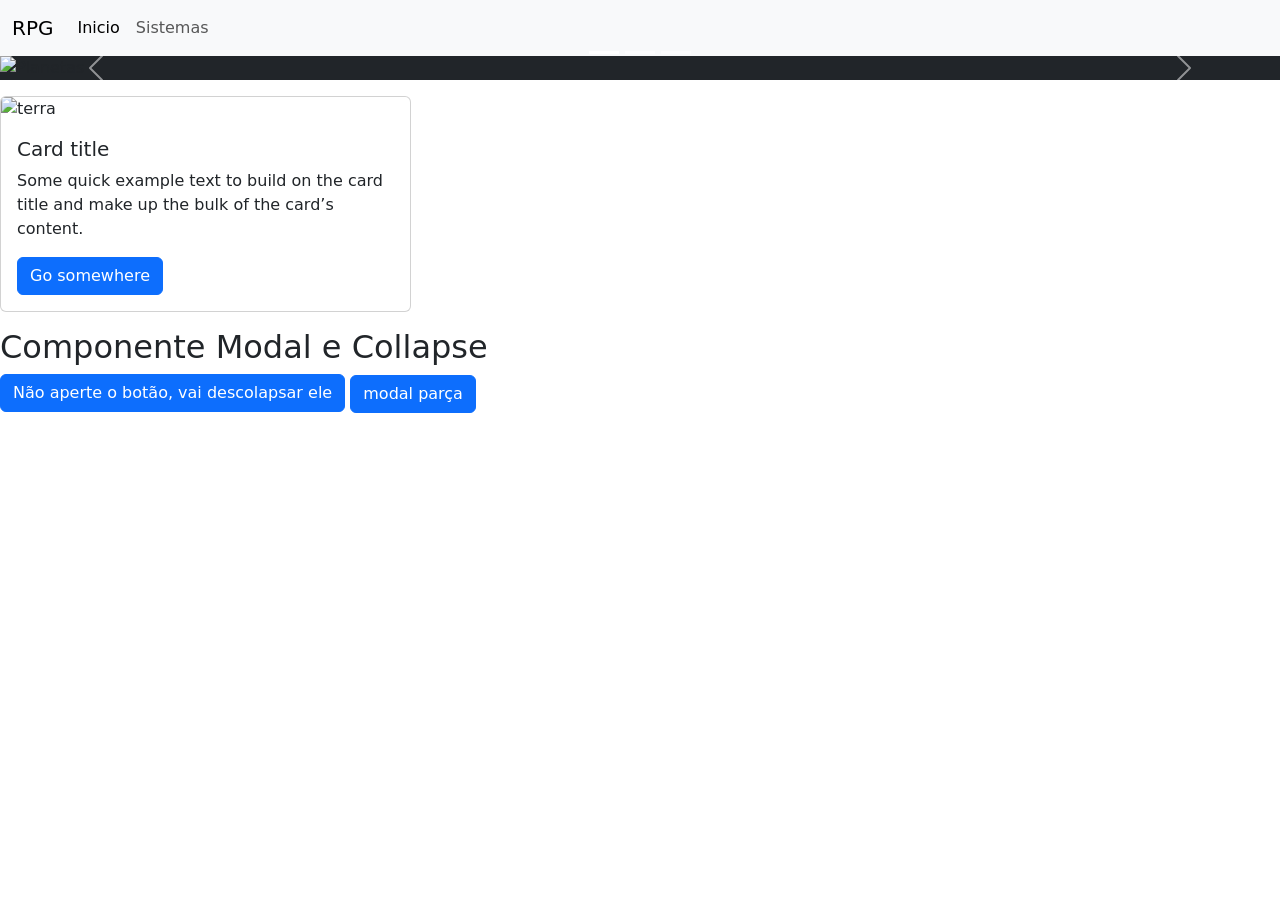
==== FRONTEND/4-Planetas/index.html @ 851ed72f "update" ====
<!DOCTYPE html>
<html lang="pt-br">

<head>
    <meta charset="UTF-8">
    <meta name="viewport" content="width=device-width, initial-scale=1.0">
    <title>RPG</title>
    <link href="https://cdn.jsdelivr.net/npm/bootstrap@5.3.8/dist/css/bootstrap.min.css" rel="stylesheet"
        integrity="sha384-sRIl4kxILFvY47J16cr9ZwB07vP4J8+LH7qKQnuqkuIAvNWLzeN8tE5YBujZqJLB" crossorigin="anonymous">

</head>

<body>
    <header>

        <nav class="navbar navbar-expand-md bg-body-tertiary">

            <div class="container-fluid">

                <a class="navbar-brand" href="#">RPG</a>

                <button class="navbar-toggler" type="button" data-bs-toggle="collapse" data-bs-target="#navbarNav"
                    aria-controls="navbarNav" aria-expanded="false" aria-label="Toggle navigation">
                    <span class="navbar-toggler-icon"></span>
                </button>

                <div class="collapse navbar-collapse" id="navbarNav">
                    <ul class="navbar-nav">

                        <li class="nav-item">
                            <a class="nav-link active" aria-current="page" href="#">Inicio</a>
                        </li>
                        <li class="nav-item">
                            <a class="nav-link" href="#">Sistemas</a>
                        </li>

                    </ul>
                </div>

            </div>
        </nav>

    </header>

    <main>

        <section>

            <div id="carouselExampleIndicators" class="carousel slide mx-auto bg-dark">

                <div class=" carousel-indicators">
                    <button type="button" data-bs-target="#carouselExampleIndicators" data-bs-slide-to="0"
                        class="active" aria-current="true" aria-label="Slide 1"></button>
                    <button type="button" data-bs-target="#carouselExampleIndicators" data-bs-slide-to="1"
                        aria-label="Slide 2"></button>
                    <button type="button" data-bs-target="#carouselExampleIndicators" data-bs-slide-to="2"
                        aria-label="Slide 3"></button>
                </div>

                <div class="carousel-inner">
                    <div class="carousel-item active">
                        <img src="https://static.todamateria.com.br/upload/pl/an/planetas-do-sistema-solar-og.jpg"
                            class="d-block w-100" alt="Planetas">
                    </div>
                    <div class="carousel-item">
                        <img src="https://static.todamateria.com.br/upload/pl/an/planetas-do-sistema-solar-og.jpg"
                            class="d-block w-100" alt="Planetas">
                    </div>
                    <div class="carousel-item">
                        <img src="https://static.todamateria.com.br/upload/pl/an/planetas-do-sistema-solar-og.jpg"
                            class="d-block w-100" alt="Planetas">
                    </div>
                </div>

                <button class="carousel-control-prev" type="button" data-bs-target="#carouselExampleIndicators"
                    data-bs-slide="prev">
                    <span class="carousel-control-prev-icon" aria-hidden="true"></span>
                    <span class="visually-hidden">Previous</span>
                </button>

                <button class="carousel-control-next" type="button" data-bs-target="#carouselExampleIndicators"
                    data-bs-slide="next">
                    <span class="carousel-control-next-icon" aria-hidden="true"></span>
                    <span class="visually-hidden">Next</span>
                </button>

            </div>

        </section>

        <section class="row">

            <div class="col-sm-6 col-lg-4 px=5 py-3">
                <div class="card" style="width: 100%;">
                    <img src="https://static.todamateria.com.br/upload/pl/an/planetaterra-cke.jpg" class="card-img-top"
                        alt="terra">
                    <div class="card-body">
                        <h5 class="card-title">Card title</h5>
                        <p class="card-text">Some quick example text to build on the card title and make up the bulk of
                            the card’s content.</p>
                        <a href="#" class="btn btn-primary">Go somewhere</a>
                    </div>
                </div>
            </div>

        </section>

        <section>

            <h2>Componente Modal e Collapse</h2>

            <p class="d-inline-flex gap-1">
                <button class="btn btn-primary" type="button" data-bs-toggle="collapse"
                    data-bs-target="#collapseExample" aria-expanded="false" aria-controls="collapseExample">
                    Não aperte o botão, vai descolapsar ele
                </button>
            </p>
            <div class="collapse" id="collapseExample">
                <div class="card card-body">
                    Oi, não aperte dnv, vou ser colapsado
                </div>
            </div>

            <!-- Button trigger modal -->
            <button type="button" class="btn btn-primary" data-bs-toggle="modal" data-bs-target="#exampleModal">
                modal parça
            </button>

            <!-- Modal -->
            <div class="modal fade" id="exampleModal" tabindex="-1" aria-labelledby="exampleModalLabel"
                aria-hidden="true">
                <div class="modal-dialog">
                    <div class="modal-content">
                        <div class="modal-header">
                            <h1 class="modal-title fs-5" id="exampleModalLabel">Modal title</h1>
                            <button type="button" class="btn-close" data-bs-dismiss="modal" aria-label="Close"></button>
                        </div>
                        <div class="modal-body">
                            ...
                        </div>
                        <div class="modal-footer">
                            <button type="button" class="btn btn-secondary" data-bs-dismiss="modal">Close</button>
                            <button type="button" class="btn btn-primary">Save changes</button>
                        </div>
                    </div>
                </div>
            </div>

        </section>

    </main>

    <script src="https://cdn.jsdelivr.net/npm/bootstrap@5.3.8/dist/js/bootstrap.bundle.min.js"
        integrity="sha384-FKyoEForCGlyvwx9Hj09JcYn3nv7wiPVlz7YYwJrWVcXK/BmnVDxM+D2scQbITxI"
        crossorigin="anonymous"></script>
</body>

</html>
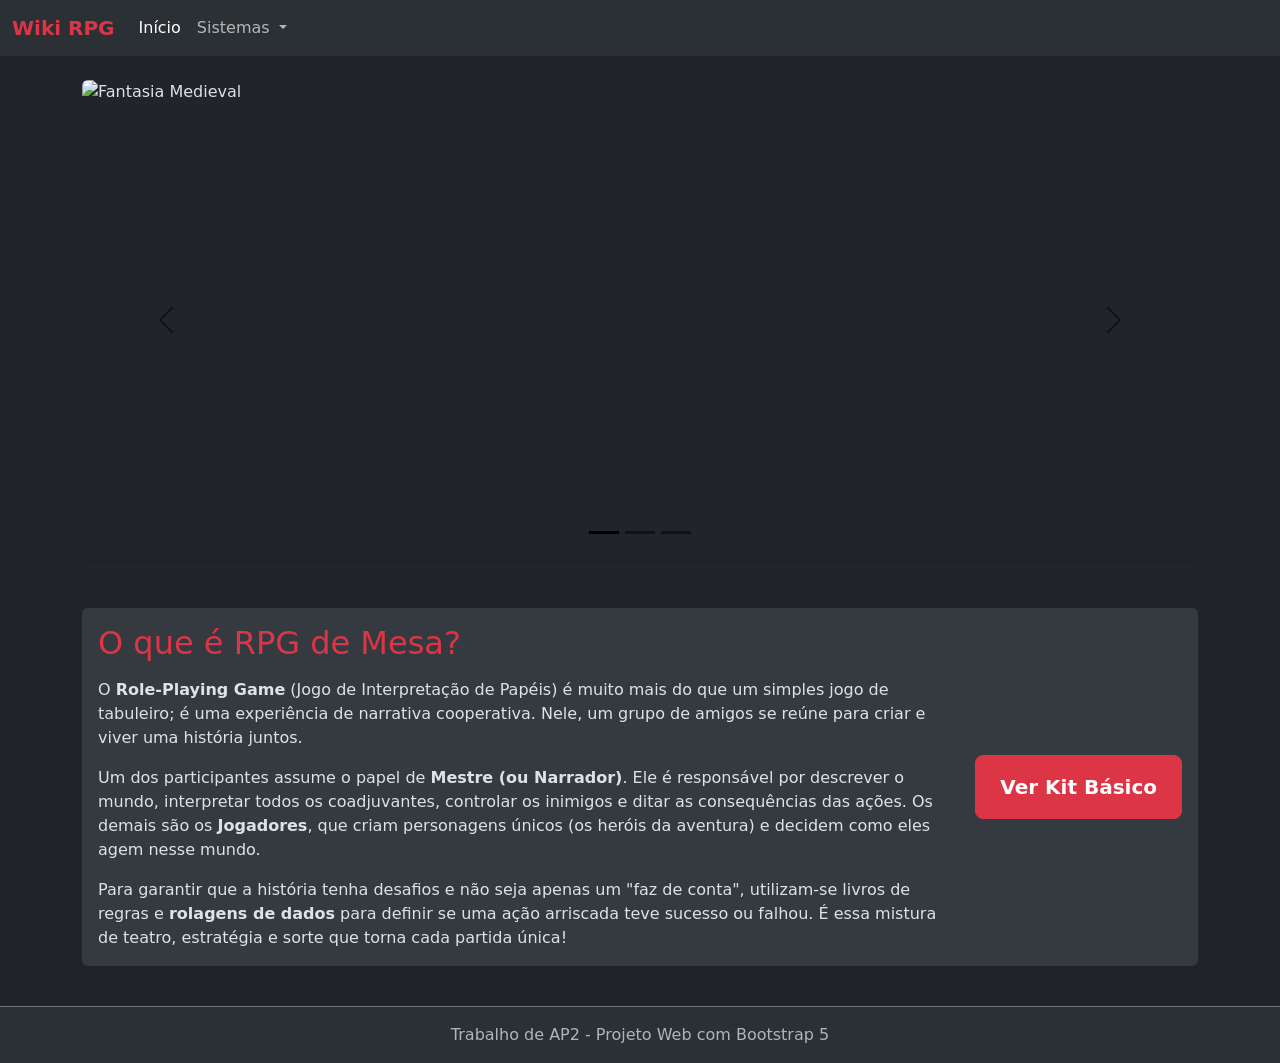
==== commit 66f34ef7: "update" ====
--- a/FRONTEND/4-Planetas/index.html
+++ b/FRONTEND/4-Planetas/index.html
@@ -1,24 +1,31 @@
 <!DOCTYPE html>
-<html lang="pt-br">
+<html lang="pt-br" data-bs-theme="dark">
 
 <head>
     <meta charset="UTF-8">
     <meta name="viewport" content="width=device-width, initial-scale=1.0">
-    <title>RPG</title>
+    <title>Wiki RPG - Início</title>
     <link href="https://cdn.jsdelivr.net/npm/bootstrap@5.3.8/dist/css/bootstrap.min.css" rel="stylesheet"
         integrity="sha384-sRIl4kxILFvY47J16cr9ZwB07vP4J8+LH7qKQnuqkuIAvNWLzeN8tE5YBujZqJLB" crossorigin="anonymous">
-
+    
+    <style>
+        .carousel-img {
+            width: 100%;
+            aspect-ratio: 16 / 9; 
+            max-height: 480px;
+            object-fit: cover;
+            object-position: center;
+        }
+    </style>
 </head>
 
-<body>
+<body class="d-flex flex-column min-vh-100">
+
     <header>
-
         <nav class="navbar navbar-expand-md bg-body-tertiary">
-
             <div class="container-fluid">
-
-                <a class="navbar-brand" href="#">RPG</a>
-
+                <a class="navbar-brand text-danger fw-bold" href="index.html">Wiki RPG</a>
+                
                 <button class="navbar-toggler" type="button" data-bs-toggle="collapse" data-bs-target="#navbarNav"
                     aria-controls="navbarNav" aria-expanded="false" aria-label="Toggle navigation">
                     <span class="navbar-toggler-icon"></span>
@@ -26,133 +33,105 @@
 
                 <div class="collapse navbar-collapse" id="navbarNav">
                     <ul class="navbar-nav">
-
                         <li class="nav-item">
-                            <a class="nav-link active" aria-current="page" href="#">Inicio</a>
+                            <a class="nav-link active" href="index.html">Início</a>
                         </li>
-                        <li class="nav-item">
-                            <a class="nav-link" href="#">Sistemas</a>
+                        
+                        <li class="nav-item dropdown">
+                            <a class="nav-link dropdown-toggle" href="#" role="button" data-bs-toggle="dropdown" aria-expanded="false">
+                                Sistemas
+                            </a>
+                            <ul class="dropdown-menu">
+                                <li><a class="dropdown-item" href="tormenta.html">Tormenta RPG</a></li>
+                                <li><a class="dropdown-item" href="ordem.html">Ordem Paranormal</a></li>
+                                <li><a class="dropdown-item" href="somdasseis.html">O Som das Seis</a></li>
+                            </ul>
                         </li>
-
                     </ul>
                 </div>
-
             </div>
         </nav>
-
     </header>
 
-    <main>
+    <main class="container my-4 flex-grow-1">
 
-        <section>
-
-            <div id="carouselExampleIndicators" class="carousel slide mx-auto bg-dark">
-
-                <div class=" carousel-indicators">
-                    <button type="button" data-bs-target="#carouselExampleIndicators" data-bs-slide-to="0"
-                        class="active" aria-current="true" aria-label="Slide 1"></button>
-                    <button type="button" data-bs-target="#carouselExampleIndicators" data-bs-slide-to="1"
-                        aria-label="Slide 2"></button>
-                    <button type="button" data-bs-target="#carouselExampleIndicators" data-bs-slide-to="2"
-                        aria-label="Slide 3"></button>
+        <section class="mb-5">
+            <div id="carouselRPG" class="carousel slide" data-bs-ride="carousel">
+                <div class="carousel-indicators">
+                    <button type="button" data-bs-target="#carouselRPG" data-bs-slide-to="0" class="active"></button>
+                    <button type="button" data-bs-target="#carouselRPG" data-bs-slide-to="1"></button>
+                    <button type="button" data-bs-target="#carouselRPG" data-bs-slide-to="2"></button>
                 </div>
 
-                <div class="carousel-inner">
+                <div class="carousel-inner rounded shadow-sm">
                     <div class="carousel-item active">
-                        <img src="https://static.todamateria.com.br/upload/pl/an/planetas-do-sistema-solar-og.jpg"
-                            class="d-block w-100" alt="Planetas">
+                        <img src="https://i0.wp.com/jogaod20.com/wp-content/uploads/2022/09/tormenta20-edicao-jogo-do-ano.png?fit=1200%2C630&ssl=1" class="d-block w-100 carousel-img" alt="Fantasia Medieval">
                     </div>
                     <div class="carousel-item">
-                        <img src="https://static.todamateria.com.br/upload/pl/an/planetas-do-sistema-solar-og.jpg"
-                            class="d-block w-100" alt="Planetas">
+                        <img src="https://static.wikia.nocookie.net/ordemparanormal/images/4/4a/Hexatombe_Ep_8.jpg/revision/latest?cb=20251212194517&path-prefix=pt-br" class="d-block w-100 carousel-img" alt="Mistério e Terror">
                     </div>
                     <div class="carousel-item">
-                        <img src="https://static.todamateria.com.br/upload/pl/an/planetas-do-sistema-solar-og.jpg"
-                            class="d-block w-100" alt="Planetas">
+                        <img src="https://i.ytimg.com/vi/er1olnEj8LA/maxresdefault.jpg" class="d-block w-100 carousel-img" alt="Velho Oeste">
                     </div>
                 </div>
 
-                <button class="carousel-control-prev" type="button" data-bs-target="#carouselExampleIndicators"
-                    data-bs-slide="prev">
+                <button class="carousel-control-prev" type="button" data-bs-target="#carouselRPG" data-bs-slide="prev">
                     <span class="carousel-control-prev-icon" aria-hidden="true"></span>
-                    <span class="visually-hidden">Previous</span>
+                    <span class="visually-hidden">Anterior</span>
                 </button>
-
-                <button class="carousel-control-next" type="button" data-bs-target="#carouselExampleIndicators"
-                    data-bs-slide="next">
+                <button class="carousel-control-next" type="button" data-bs-target="#carouselRPG" data-bs-slide="next">
                     <span class="carousel-control-next-icon" aria-hidden="true"></span>
-                    <span class="visually-hidden">Next</span>
+                    <span class="visually-hidden">Próximo</span>
                 </button>
-
             </div>
-
         </section>
 
-        <section class="row">
+        <section class="d-flex flex-column flex-md-row justify-content-between align-items-center bg-body-secondary p-3 rounded mb-3 shadow-sm">
+            <div class="mb-4 mb-md-0 me-md-4">
+                <h2 class="text-danger mb-3">O que é RPG de Mesa?</h2>
+                <p>O <strong>Role-Playing Game</strong> (Jogo de Interpretação de Papéis) é muito mais do que um simples jogo de tabuleiro; é uma experiência de narrativa cooperativa. Nele, um grupo de amigos se reúne para criar e viver uma história juntos.</p>
+                <p>Um dos participantes assume o papel de <strong>Mestre (ou Narrador)</strong>. Ele é responsável por descrever o mundo, interpretar todos os coadjuvantes, controlar os inimigos e ditar as consequências das ações. Os demais são os <strong>Jogadores</strong>, que criam personagens únicos (os heróis da aventura) e decidem como eles agem nesse mundo.</p>
+                <p class="mb-0">Para garantir que a história tenha desafios e não seja apenas um "faz de conta", utilizam-se livros de regras e <strong>rolagens de dados</strong> para definir se uma ação arriscada teve sucesso ou falhou. É essa mistura de teatro, estratégia e sorte que torna cada partida única!</p>
+            </div>
+            
+            <div class="text-center">
+                <button type="button" class="btn btn-danger btn-lg px-4 py-3 fw-bold" data-bs-toggle="modal" data-bs-target="#modalRPG" style="white-space: nowrap;">
+                    Ver Kit Básico
+                </button>
+            </div>
+        </section>
 
-            <div class="col-sm-6 col-lg-4 px=5 py-3">
-                <div class="card" style="width: 100%;">
-                    <img src="https://static.todamateria.com.br/upload/pl/an/planetaterra-cke.jpg" class="card-img-top"
-                        alt="terra">
-                    <div class="card-body">
-                        <h5 class="card-title">Card title</h5>
-                        <p class="card-text">Some quick example text to build on the card title and make up the bulk of
-                            the card’s content.</p>
-                        <a href="#" class="btn btn-primary">Go somewhere</a>
+        <div class="modal fade" id="modalRPG" tabindex="-1" aria-labelledby="modalRPGLabel" aria-hidden="true">
+            <div class="modal-dialog modal-dialog-centered">
+                <div class="modal-content">
+                    <div class="modal-header">
+                        <h1 class="modal-title fs-5 text-danger fw-bold" id="modalRPGLabel">O que eu preciso para jogar?</h1>
+                        <button type="button" class="btn-close" data-bs-dismiss="modal" aria-label="Close"></button>
+                    </div>
+                    <div class="modal-body">
+                        <p>Diferente de videogames ou jogos de tabuleiro complexos, o RPG de mesa exige muito pouco fisicamente:</p>
+                        <ul class="mt-3">
+                            <li class="mb-2"><strong>Dados de RPG:</strong> Os famosos conjuntos poliédricos, que incluem o clássico D20 (dado de 20 faces), D6, D8, etc.</li>
+                            <li class="mb-2"><strong>Ficha de Personagem:</strong> Um papel (ou PDF) onde ficam anotados a vida, os atributos, magias e inventário do seu herói.</li>
+                            <li class="mb-2"><strong>Lápis e Borracha:</strong> Para fazer anotações e alterar seus pontos de vida constantemente.</li>
+                            <li class="mb-2"><strong>Amigos e Imaginação:</strong> O verdadeiro motor do jogo!</li>
+                        </ul>
+                    </div>
+                    <div class="modal-footer">
+                        <button type="button" class="btn btn-secondary" data-bs-dismiss="modal">Fechar</button>
                     </div>
                 </div>
             </div>
-
-        </section>
-
-        <section>
-
-            <h2>Componente Modal e Collapse</h2>
-
-            <p class="d-inline-flex gap-1">
-                <button class="btn btn-primary" type="button" data-bs-toggle="collapse"
-                    data-bs-target="#collapseExample" aria-expanded="false" aria-controls="collapseExample">
-                    Não aperte o botão, vai descolapsar ele
-                </button>
-            </p>
-            <div class="collapse" id="collapseExample">
-                <div class="card card-body">
-                    Oi, não aperte dnv, vou ser colapsado
-                </div>
-            </div>
-
-            <!-- Button trigger modal -->
-            <button type="button" class="btn btn-primary" data-bs-toggle="modal" data-bs-target="#exampleModal">
-                modal parça
-            </button>
-
-            <!-- Modal -->
-            <div class="modal fade" id="exampleModal" tabindex="-1" aria-labelledby="exampleModalLabel"
-                aria-hidden="true">
-                <div class="modal-dialog">
-                    <div class="modal-content">
-                        <div class="modal-header">
-                            <h1 class="modal-title fs-5" id="exampleModalLabel">Modal title</h1>
-                            <button type="button" class="btn-close" data-bs-dismiss="modal" aria-label="Close"></button>
-                        </div>
-                        <div class="modal-body">
-                            ...
-                        </div>
-                        <div class="modal-footer">
-                            <button type="button" class="btn btn-secondary" data-bs-dismiss="modal">Close</button>
-                            <button type="button" class="btn btn-primary">Save changes</button>
-                        </div>
-                    </div>
-                </div>
-            </div>
-
-        </section>
+        </div>
 
     </main>
+
+    <footer class="text-center py-3 bg-body-tertiary mt-auto border-top border-secondary">
+        <p class="mb-0 text-muted">Trabalho de AP2 - Projeto Web com Bootstrap 5</p>
+    </footer>
 
     <script src="https://cdn.jsdelivr.net/npm/bootstrap@5.3.8/dist/js/bootstrap.bundle.min.js"
         integrity="sha384-FKyoEForCGlyvwx9Hj09JcYn3nv7wiPVlz7YYwJrWVcXK/BmnVDxM+D2scQbITxI"
         crossorigin="anonymous"></script>
 </body>
-
 </html>
